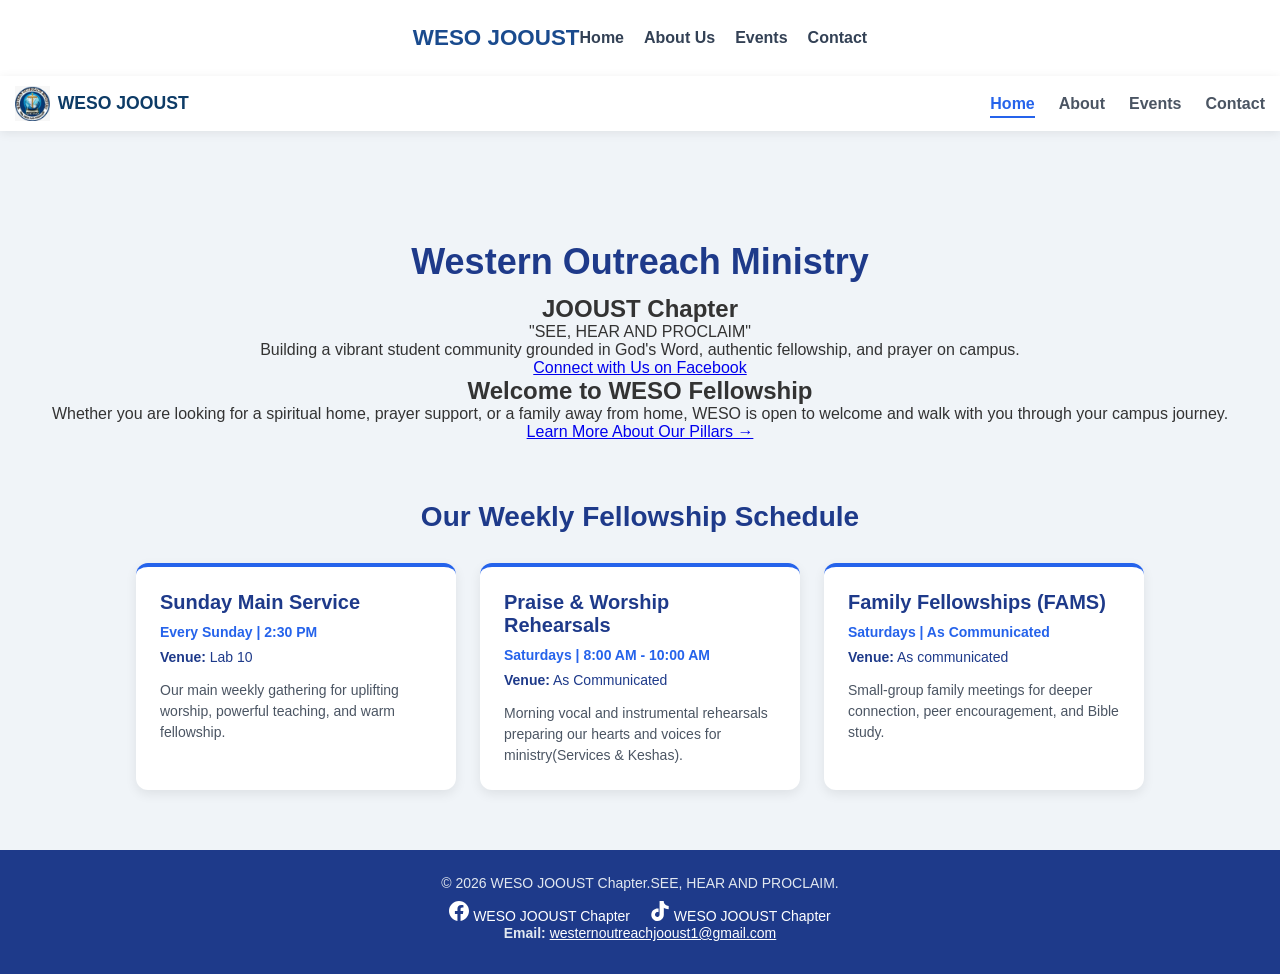
==== index.html @ a295999c "Updated site file" ====
<!DOCTYPE html>
<html lang="en">
<head>
    <header class="main-header">
    <div class="nav-container">
        <a href="index.html" class="logo">WESO JOOUST</a>
        
        <!-- Hamburger Button -->
        <button class="hamburger" id="hamburger-btn" aria-label="Toggle navigation">
            <span class="bar"></span>
            <span class="bar"></span>
            <span class="bar"></span>
        </button>

        <!-- Navigation Links -->
        <ul class="nav-menu" id="nav-menu">
            <li><a href="index.html">Home</a></li>
            <li><a href="about.html" class="active">About Us</a></li>
            <li><a href="events.html">Events</a></li>
            <li><a href="contact.html">Contact</a></li>
        </ul>
    </div>
</header>
    <meta charset="UTF-8">
    <meta name="viewport" content="width=device-width, initial-scale=1.0">
    <title>WESO JOOUST Chapter - Home</title>
    <link rel="stylesheet" href="style.css">
</head>
<body>

    <!-- Navigation Header -->
    <header>
        <div class="logo-container">
            <img src="weso logo.jpeg" alt="WESO Logo" class="header-logo">
            <span class="logo-text">WESO JOOUST</span>
        </div>
        <nav>
            <ul>
                <li><a href="index.html" class="active">Home</a></li>
                <li><a href="about.html">About</a></li>
                <li><a href="events.html">Events</a></li>
                <li><a href="contact.html">Contact</a></li>
            </ul>
        </nav>
    </header>

    <!-- Main Content Area -->
    <main>
        <!-- Hero Welcome Banner -->
        <section class="hero-section">
            <h1>Western Outreach Ministry</h1>
            <h2>JOOUST Chapter</h2>
            <p class="tagline">"SEE, HEAR AND PROCLAIM"</p>
            <p class="hero-description">
                Building a vibrant student community grounded in God's Word, authentic fellowship, and prayer on campus.
            </p>
            <a href="https://facebook.com" target="_blank" class="btn-primary">
                Connect with Us on Facebook
            </a>
        </section>

        <!-- Brief Welcome Teaser Section -->
        <section class="teaser-section">
            <h2>Welcome to WESO Fellowship</h2>
            <p>
                Whether you are looking for a spiritual home, prayer support, or a family away from home, WESO is open to welcome and walk with you through your campus journey.
            </p>
            <a href="about.html" class="btn-secondary">Learn More About Our Pillars &rarr;</a>
        </section>

        <!-- Weekly Programs Overview -->
        <section class="programs-section">
            <h2>Our Weekly Fellowship Schedule</h2>
            <div class="cards-container">
                
                <div class="card">
                    <h3>Sunday Main Service</h3>
                    <p class="time">Every Sunday | 2:30 PM</p>
                    <p class="location"><strong>Venue:</strong> Lab 10</p>
                    <p>Our main weekly gathering for uplifting worship, powerful teaching, and warm fellowship.</p>
                </div>

                <div class="card">
                    <h3>Praise & Worship Rehearsals</h3>
                    <p class="time">Saturdays | 8:00 AM - 10:00 AM</p>
                    <p class="location"><strong>Venue:</strong> As Communicated</p>
                    <p>Morning vocal and instrumental rehearsals preparing our hearts and voices for ministry(Services & Keshas).</p>
                </div>

                <div class="card">
                    <h3>Family Fellowships (FAMS)</h3>
                    <p class="time">Saturdays | As Communicated</p>
                    <p class="location"><strong>Venue:</strong> As communicated</p>
                    <p>Small-group family meetings for deeper connection, peer encouragement, and Bible study.</p>
                </div>

            </div>
        </section>
    </main>

    <!-- Footer Section -->
    <footer>
        <p>&copy; 2026 WESO JOOUST Chapter.SEE, HEAR AND PROCLAIM.</p>
       <!-- Social Media Links Block -->
<!-- Social Media Links Block -->
<div class="social-links">
    <!-- 1. Official Facebook Page -->
    <a href="https://www.facebook.com/profile.php?id=61580980378592" target="_blank" rel="noopener noreferrer" class="social-btn facebook">
        <svg viewBox="0 0 24 24" width="20" height="20" fill="currentColor">
            <path d="M24 12.073c0-6.627-5.373-12-12-12s-12 5.373-12 12c0 5.99 4.388 10.954 10.125 11.854v-8.385H7.078v-3.47h3.047V9.43c0-3.007 1.792-4.669 4.533-4.669 1.312 0 2.686.235 2.686.235v2.953H15.83c-1.491 0-1.956.925-1.956 1.874v2.25h3.328l-.532 3.47h-2.796v8.385C19.612 23.027 24 18.062 24 12.073z"/>
        </svg>
        <span>WESO JOOUST Chapter</span>
    </a>

    <!-- 2. TikTok Channel (Placeholder) -->
    <a href="#" target="_blank" rel="noopener noreferrer" class="social-btn tiktok">
        <svg viewBox="0 0 24 24" width="20" height="20" fill="currentColor">
            <path d="M12.525.02c1.31-.02 2.61-.01 3.91-.02.08 1.53.63 3.09 1.75 4.17 1.12 1.11 2.7 1.62 4.24 1.79v4.03c-1.44-.05-2.89-.35-4.2-.97-.57-.26-1.1-.59-1.62-.93-.01 2.92.01 5.84-.02 8.75-.08 1.4-.54 2.79-1.35 3.94-1.31 1.92-3.58 3.17-5.91 3.21-1.43.08-2.86-.31-4.08-1.03-2.02-1.19-3.44-3.37-3.65-5.71-.02-.5-.03-1-.01-1.49.18-1.9 1.12-3.72 2.58-4.96 1.66-1.44 3.98-2.13 6.15-1.72.02 1.48-.04 2.96-.04 4.44-.99-.32-2.15-.23-3.02.37-.82.56-1.31 1.56-1.27 2.57.01.88.48 1.72 1.21 2.19.82.53 1.89.59 2.75.17.84-.4 1.39-1.23 1.51-2.15.06-1.3.03-2.61.04-3.91.01-4.59.01-9.18.01-13.77z"/>
        </svg>
        <span>WESO JOOUST Chapter</span>
    </a>
</div>
<p>
  <strong>Email:</strong> 
  <a href="mailto:westernoutreachjooust1@gmail.com">westernoutreachjooust1@gmail.com</a>
</p>
    </footer>
<script src="script.js"></script>
</body>
</html>
---- style.css ----
/* ==========================================================================
   1. GLOBAL RESET & BASE STYLES
   ========================================================================== */
* {
    margin: 0;
    padding: 0;
    box-sizing: border-box;
}

body {
    font-family: Arial, sans-serif;
    background-color: #f0f4f8;
    color: #333;
    display: flex;
    flex-direction: column;
    min-height: 100vh;
}

/* ==========================================================================
   2. HEADER & NAVIGATION BAR
   ========================================================================== */
header {
    background-color: #ffffff;
    display: flex;
    justify-content: space-between;
    align-items: center;
    padding: 15px 5%; /* Responsive horizontal padding */
    box-shadow: 0 2px 10px rgba(0, 0, 0, 0.08);
    position: fixed;
    top: 0;
    width: 100%;
    z-index: 1000;
}

.logo-container {
    display: flex;
    align-items: center;
    gap: 15px;
}

.header-logo {
    height: 45px;
    width: auto;
    object-fit: contain;
}

.logo-text {
    font-size: 20px;
    font-weight: bold;
    color: #1e3a8a;
}

nav ul {
    list-style: none;
    display: flex;
    gap: 24px;
}

nav a {
    text-decoration: none;
    color: #4b5563;
    font-weight: 600;
    font-size: 16px;
    transition: color 0.2s ease;
}

nav a:hover {
    color: #2563eb;
}

/* Active Navigation Link */
nav a.active {
    color: #2563eb;
    border-bottom: 2px solid #2563eb;
    padding-bottom: 4px;
}

/* ==========================================================================
   3. HERO & MAIN CONTENT STYLING
   ========================================================================== */
main {
    text-align: center;
    padding-top: 110px; /* Space below fixed header */
    padding-bottom: 60px;
    flex: 1; /* Pushes footer down */
}

.main-graphic-container {
    margin-bottom: 20px;
    display: flex;
    justify-content: center;
}

.main-graphic {
    max-width: 240px;
    width: 100%;
    height: auto;
    border-radius: 50%;
    box-shadow: 0 6px 18px rgba(0, 0, 0, 0.12);
}

h1 {
    color: #1e3a8a;
    font-size: 36px;
    margin-bottom: 12px;
}

main > p {
    color: #4b5563;
    font-size: 18px;
    margin-bottom: 10px;
}

button {
    background-color: #2563eb;
    color: white;
    border: none;
    padding: 12px 28px;
    font-size: 16px;
    border-radius: 6px;
    cursor: pointer;
    font-weight: bold;
    margin-top: 15px;
    transition: background-color 0.2s ease, transform 0.1s ease;
}

button:hover {
    background-color: #1d4ed8;
}

button:active {
    transform: scale(0.98);
}

/* ==========================================================================
   4. WEEKLY PROGRAM CARDS SECTION (HOMEPAGE / EVENTS)
   ========================================================================== */
.programs-section {
    margin-top: 60px;
    padding: 0 20px;
}

.programs-section h2 {
    color: #1e3a8a;
    font-size: 28px;
    margin-bottom: 30px;
}

.cards-container {
    display: flex;
    justify-content: center;
    gap: 24px;
    flex-wrap: wrap;
}

.card {
    background-color: #ffffff;
    border-radius: 12px;
    padding: 24px;
    width: 100%;
    max-width: 320px;
    box-shadow: 0 4px 12px rgba(0, 0, 0, 0.08);
    transition: transform 0.3s ease, box-shadow 0.3s ease;
    text-align: left;
    border-top: 4px solid #2563eb;
}

.card:hover {
    transform: translateY(-8px);
    box-shadow: 0 8px 24px rgba(0, 0, 0, 0.15);
}

.card h3 {
    color: #1e3a8a;
    font-size: 20px;
    margin-bottom: 8px;
}

.card .time {
    color: #2563eb;
    font-weight: bold;
    font-size: 14px;
    margin-bottom: 4px;
}

.card .location {
    color: #1e3a8a;
    font-size: 14px;
    margin-bottom: 12px;
}

.card p {
    color: #4b5563;
    font-size: 14px;
    line-height: 1.5;
}

/* ==========================================================================
   5. ABOUT SECTION STYLING
   ========================================================================== */
.about-section {
    margin: 50px auto 0;
    padding: 40px 24px;
    background-color: #ffffff;
    border-radius: 16px;
    max-width: 1100px;
    width: 92%;
    box-shadow: 0 4px 16px rgba(0, 0, 0, 0.05);
}

.about-content {
    display: flex;
    gap: 40px;
    align-items: center;
    justify-content: space-between;
    text-align: left;
    flex-wrap: wrap; 
}

.about-text {
    flex: 1 1 300px;
}

.about-text h2 {
    color: #1e3a8a;
    font-size: 28px;
    margin-bottom: 16px;
}

.about-text p {
    color: #4b5563;
    font-size: 16px;
    line-height: 1.6;
    margin-bottom: 14px;
}

.pillars-container {
    flex: 1 1 300px;
    display: flex;
    flex-direction: column;
    gap: 16px;
}

.pillar-box {
    background-color: #f0f4f8;
    padding: 16px 20px;
    border-left: 5px solid #2563eb;
    border-radius: 8px;
}

.pillar-box h3 {
    color: #1e3a8a;
    font-size: 18px;
    margin-bottom: 6px;
}

.pillar-box p {
    color: #4b5563;
    font-size: 14px;
    line-height: 1.4;
    margin: 0;
}

/* ==========================================================================
   6. PAGE BANNERS
   ========================================================================== */
.page-banner {
    background-color: #1e3a8a;
    color: #ffffff;
    padding: 40px 20px;
    margin-bottom: 40px;
}

.page-banner h1 {
    color: #ffffff;
    font-size: 32px;
    margin-bottom: 8px;
}

.page-banner p {
    color: #93c5fd;
    font-size: 16px;
}

/* ==========================================================================
   7. GIVING SECTION (Lipa Na M-PESA Card)
   ========================================================================== */
.giving-container {
    padding: 10px 20px 40px;
    display: flex;
    justify-content: center;
}

.giving-card {
    background-color: #ffffff;
    padding: 35px 30px;
    border-radius: 12px;
    box-shadow: 0 4px 16px rgba(0, 0, 0, 0.08);
    border-top: 5px solid #16a34a; /* M-PESA Green Accent */
    max-width: 420px;
    width: 100%;
    text-align: center;
}

.giving-card-title {
    color: #16a34a;
    margin-bottom: 20px;
    font-size: 24px;
}

.paybill-details {
    background-color: #f0fdf4;
    padding: 20px;
    border-radius: 8px;
    border: 1px solid #bbf7d0;
}

.paybill-row {
    margin: 12px 0;
    font-size: 16px;
    color: #1f2937;
    display: flex;
    justify-content: space-between;
    align-items: center;
    gap: 10px;
}

.paybill-badge {
    background-color: #16a34a;
    color: #ffffff;
    font-weight: bold;
    padding: 6px 12px;
    border-radius: 4px;
    font-family: 'Courier New', Courier, monospace;
    font-size: 18px;
    letter-spacing: 1px;
}

.account-name {
    color: #1e3a8a;
    font-weight: bold;
    font-size: 16px;
}

.giving-footer {
    margin-top: 20px;
    font-size: 14px;
    color: #6b7280;
    font-style: italic;
}

/* ==========================================================================
   8. CONNECT & CONTACT FORM STYLING
   ========================================================================== */
.form-section {
    display: flex;
    justify-content: center;
    padding: 0 20px 40px;
}

.contact-form {
    background-color: #ffffff;
    padding: 30px;
    border-radius: 12px;
    width: 100%;
    max-width: 520px;
    box-shadow: 0 4px 16px rgba(0, 0, 0, 0.08);
    text-align: left;
}

.contact-form h2 {
    color: #1e3a8a;
    font-size: 22px;
    margin-bottom: 20px;
}

.contact-form label {
    display: block;
    margin-bottom: 6px;
    color: #374151;
    font-weight: 600;
    font-size: 14px;
}

.contact-form input,
.contact-form textarea {
    width: 100%;
    padding: 10px 14px;
    margin-bottom: 16px;
    border: 1px solid #d1d5db;
    border-radius: 6px;
    font-size: 14px;
    font-family: inherit;
}

.contact-form input:focus,
.contact-form textarea:focus {
    outline: none;
    border-color: #2563eb;
    box-shadow: 0 0 0 3px rgba(37, 99, 235, 0.1);
}

.contact-form button {
    width: 100%;
}

/* ==========================================================================
   9. FOOTER STYLING
   ========================================================================== */
footer {
    background-color: #1e3a8a;
    color: #ffffff;
    text-align: center;
    padding: 25px 20px;
}

footer p {
    color: #e2e8f0;
    font-size: 14px;
    margin-bottom: 8px;
}

.footer-links a,
.social-links a {
    color: #93c5fd;
    text-decoration: none;
    font-size: 14px;
    margin: 0 8px;
    transition: color 0.2s ease;
}

.footer-links a:hover,
.social-links a:hover {
    color: #ffffff;
    text-decoration: underline;
}

.social-links {
    margin-top: 10px;
}

/* ==========================================================================
   10. MEDIA QUERIES FOR MOBILE RESPONSIVENESS
   ========================================================================== */
@media (max-width: 768px) {
    header {
        flex-direction: column;
        gap: 12px;
        padding: 15px;
        position: relative; /* Un-fix top position if menu wraps on small screens */
    }

    main {
        padding-top: 30px; /* Reduces top gap on mobile */
    }

    nav ul {
        gap: 14px;
        flex-wrap: wrap;
        justify-content: center;
    }

    nav a {
        font-size: 14px;
    }

    h1 {
        font-size: 28px;
    }

    .about-section {
        padding: 24px 16px;
    }

    .about-content {
        gap: 24px;
    }

    .paybill-row {
        flex-direction: column;
        gap: 6px;
    }
}
/* Executive Leadership Section Styling */
.leadership-section {
    padding: 50px 20px;
    text-align: center;
    background-color: #f9fafb;
}

.leadership-section h2 {
    font-size: 2rem;
    color: #1e3a8a; /* WESO Blue */
    margin-bottom: 8px;
}

.section-subtitle {
    color: #6b7280;
    margin-bottom: 35px;
    font-size: 1rem;
}

/* 3-Column Responsive Grid */
.leaders-grid {
    display: grid;
    grid-template-columns: repeat(auto-fit, minmax(260px, 1fr));
    gap: 25px;
    max-width: 1200px;
    margin: 0 auto;
}

/* Individual Leader Card */
.leader-card {
    background-color: #ffffff;
    border-radius: 12px;
    padding: 25px 20px;
    box-shadow: 0 4px 12px rgba(0, 0, 0, 0.06);
    border: 1px solid #e5e7eb;
    transition: transform 0.2s ease, box-shadow 0.2s ease;
}

.leader-card:hover {
    transform: translateY(-6px);
    box-shadow: 0 10px 22px rgba(0, 0, 0, 0.12);
}

/* Round Profile Image */
.leader-photo {
    width: 110px;
    height: 110px;
    border-radius: 50%;
    object-fit: cover;
    margin-bottom: 15px;
    border: 3px solid #16a34a; /* WESO Green Accent */
}

.leader-card h3 {
    margin: 8px 0 4px 0;
    font-size: 1.25rem;
    color: #1e3a8a;
}

.leader-role {
    display: inline-block;
    font-size: 0.88rem;
    font-weight: 700;
    color: #16a34a;
    margin-bottom: 12px;
    text-transform: uppercase;
    letter-spacing: 0.5px;
}

.leader-bio {
    font-size: 0.88rem;
    color: #4b5563;
    line-height: 1.5;
}
/* ==========================================================================
   EXECUTIVE LEADERSHIP SECTION (ABOUT.HTML)
   ========================================================================== */

:root {
    --weso-navy: #1a4b8e;       /* Primary Deep Blue */
    --weso-sky: #00a8e8;        /* Sky Blue Accent */
    --weso-gold: #d99b26;       /* Cross Gold Accent */
    --weso-green: #16a34a;      /* Action/Success Green for Giving & Badges */
    --weso-dark-green: #15803d; /* Hover State Green */
    --weso-card-bg: #ffffff;    /* Card White */
    --weso-bg-light: #f4f7fa;   /* Neutral Section Background */
    --weso-text-dark: #333333;  /* Main Body Text */
}

.leadership-section {
    padding: 50px 20px;
    text-align: center;
    background-color: var(--weso-bg-light);
}

.leadership-section h2 {
    font-size: 2rem;
    color: var(--weso-navy);
    margin-bottom: 8px;
}

.section-subtitle {
    color: #64748b;
    margin-bottom: 35px;
    font-size: 1rem;
}

.leaders-grid {
    display: grid;
    grid-template-columns: repeat(auto-fit, minmax(260px, 1fr));
    gap: 25px;
    max-width: 1200px;
    margin: 0 auto;
}

.leader-card {
    background-color: var(--weso-card-bg);
    border-radius: 12px;
    padding: 25px 20px;
    box-shadow: 0 4px 12px rgba(0, 0, 0, 0.06);
    border: 1px solid #e2e8f0;
    transition: transform 0.2s ease, box-shadow 0.2s ease;
}

.leader-card:hover {
    transform: translateY(-6px);
    box-shadow: 0 10px 22px rgba(26, 75, 142, 0.15);
    border-color: var(--weso-sky);
}

.leader-photo {
    width: 110px;
    height: 110px;
    border-radius: 50%;
    object-fit: cover;
    margin-bottom: 15px;
    border: 3px solid var(--weso-navy);
}

.leader-card h3 {
    margin: 8px 0 4px 0;
    font-size: 1.25rem;
    color: var(--weso-navy);
}

.leader-role {
    display: inline-block;
    font-size: 0.88rem;
    font-weight: 700;
    color: var(--weso-sky);
    margin-bottom: 12px;
    text-transform: uppercase;
    letter-spacing: 0.5px;
}

.leader-bio {
    font-size: 0.88rem;
    color: var(--weso-text-dark);
    line-height: 1.5;
}
/* Leader Card Photo & Placeholder Styles */
.leader-photo,
.leader-photo-placeholder {
    width: 120px;
    height: 120px;
    border-radius: 50%;
    margin: 0 auto 12px auto;
    border: 3px solid var(--weso-navy, #1a4b8e);
    box-shadow: 0 4px 8px rgba(0, 0, 0, 0.1);
}

.leader-photo {
    object-fit: cover;
    object-position: center top;
}

.leader-photo-placeholder {
    display: flex;
    align-items: center;
    justify-content: center;
    background-color: #e2e8f0;
    color: #94a3b8;
}

.leader-photo-placeholder svg {
    width: 60px;
    height: 60px;
}
/* Leader Card Text & Role Styling */
.leader-card h3 {
    font-size: 1.1rem;
    font-weight: 700;
    color: var(--weso-navy, #1a4b8e);
    margin: 8px 0 4px 0;
    display: block;
}

.leader-role {
    display: block; /* Ensures the role sits on its own line below the name */
    font-size: 0.9rem;
    font-weight: 600;
    color: var(--weso-gold, #d99b26); /* Stands out in brand gold */
    margin-top: 2px;
}
/* Optimized Grid and Card Dimensions for Rich Descriptions */
.leaders-grid {
    display: grid;
    grid-template-columns: repeat(auto-fit, minmax(280px, 1fr));
    gap: 24px;
    padding: 20px 0;
}

.leader-card {
    background: #ffffff;
    border-radius: 12px;
    padding: 28px 22px;
    text-align: center;
    box-shadow: 0 4px 14px rgba(0, 0, 0, 0.06);
    border: 1px solid #e2e8f0;
    transition: transform 0.25s ease, box-shadow 0.25s ease;
    display: flex;
    flex-direction: column;
    align-items: center;
}

.leader-card:hover {
    transform: translateY(-5px);
    box-shadow: 0 10px 24px rgba(26, 75, 142, 0.14);
}

.leader-desc {
    font-size: 0.9rem;
    line-height: 1.6;
    color: #475569;
    text-align: justify; /* Keeps text alignment clean across both margins */
    hyphens: auto;
    margin-top: 8px;
}
/* Hamburger Icon Base Styles (Hidden on Desktop) */
.hamburger {
    display: none;
    background: none;
    border: none;
    cursor: pointer;
    flex-direction: column;
    gap: 5px;
    padding: 4px;
}

.hamburger .bar {
    width: 25px;
    height: 3px;
    background-color: var(--weso-navy, #1a4b8e);
    border-radius: 2px;
    transition: all 0.3s ease-in-out;
}

/* Mobile Media Query (Screens smaller than 768px) */
@media (max-width: 768px) {
    .hamburger {
        display: flex; /* Show hamburger button on mobile */
    }

    .nav-menu {
        position: fixed;
        left: -100%; /* Hide menu off-screen by default */
        top: 60px;
        flex-direction: column;
        background-color: #ffffff;
        width: 100%;
        text-align: center;
        transition: 0.3s ease;
        box-shadow: 0 10px 15px rgba(0, 0, 0, 0.1);
        padding: 20px 0;
    }

    /* Active Mobile Menu State */
    .nav-menu.active {
        left: 0; /* Slide in from left */
    }

    /* Transform Hamburger Lines into an 'X' when Open */
    .hamburger.active .bar:nth-child(1) {
        transform: translateY(8px) rotate(45deg);
    }
    .hamburger.active .bar:nth-child(2) {
        opacity: 0;
    }
    .hamburger.active .bar:nth-child(3) {
        transform: translateY(-8px) rotate(-45deg);
    }
}
/* Navigation Bar Layout */
.main-header {
    background-color: #ffffff;
    box-shadow: 0 2px 8px rgba(0, 0, 0, 0.1);
    position: sticky;
    top: 0;
    z-index: 1000;
}

.nav-container {
    max-width: 1200px;
    margin: 0 auto;
    padding: 15px 20px;
    display: flex;
    justify-content: space-between; /* Keeps Logo on Left, Menu/Hamburger on Right */
    align-items: center;
}

.logo {
    font-size: 1.4rem;
    font-weight: 800;
    color: #1a4b8e;
    text-decoration: none;
}

.nav-menu {
    display: flex;
    list-style: none;
    gap: 20px;
    margin: 0;
    padding: 0;
}

.nav-menu a {
    text-decoration: none;
    color: #334155;
    font-weight: 600;
    transition: color 0.2s ease;
}

.nav-menu a:hover {
    color: #d99b26;
}

/* Hamburger Icon (Desktop: Hidden) */
.hamburger {
    display: none;
    background: transparent;
    border: none;
    cursor: pointer;
    flex-direction: column;
    gap: 5px;
    padding: 4px;
    z-index: 1001;
}

.hamburger .bar {
    width: 25px;
    height: 3px;
    background-color: #1a4b8e;
    border-radius: 2px;
    transition: all 0.3s ease-in-out;
}

/* Mobile Screens (768px and below) */
@media (max-width: 768px) {
    .hamburger {
        display: flex; /* Appears on far right */
    }

    .nav-menu {
        position: fixed;
        left: -100%; /* Hidden offscreen to the left */
        top: 60px;
        flex-direction: column;
        background-color: #ffffff;
        width: 100%;
        text-align: center;
        padding: 30px 0;
        transition: left 0.3s ease-in-out;
        box-shadow: 0 10px 15px rgba(0, 0, 0, 0.1);
    }

    /* Active Mobile Drawer State */
    .nav-menu.active {
        left: 0; /* Slides smoothly into view */
    }

    /* Transform 3 Lines into an 'X' Close Button */
    .hamburger.active .bar:nth-child(1) {
        transform: translateY(8px) rotate(45deg);
    }
    .hamburger.active .bar:nth-child(2) {
        opacity: 0;
    }
    .hamburger.active .bar:nth-child(3) {
        transform: translateY(-8px) rotate(-45deg);
    }
}
/* =========================================================
   HEADER & MOBILE NAVIGATION OVERRIDE
   ========================================================= */
header {
    display: flex !important;
    justify-content: space-between !important;
    align-items: center !important;
    width: 100% !important;
    padding: 10px 15px !important; /* Fixed padding so it fills full screen width */
    background-color: #ffffff !important;
    position: relative !important;
    box-sizing: border-box !important;
    z-index: 1000 !important;
}

/* Left-aligned Logo Block */
header .logo-container {
    display: flex !important;
    align-items: center !important;
    gap: 8px !important;
    margin: 0 !important;
}

header .header-logo {
    height: 35px !important;
    width: auto !important;
}

header .logo-text {
    font-size: 1.1rem !important;
    font-weight: bold !important;
    color: #0d3b66 !important;
}

/* Pushed to the ABSOLUTE FAR RIGHT */
header .menu-toggle {
    display: block !important;
    margin-left: auto !important; /* Pushes button to right border */
    background: transparent !important;
    border: none !important;
    font-size: 1.8rem !important;
    color: #0d3b66 !important;
    cursor: pointer !important;
    padding: 0 !important;
}

/* Mobile Dropdown Menu (Sits directly UNDER the header bar) */
@media (max-width: 768px) {
    header nav {
        display: none;
        position: absolute !important;
        top: 100% !important; /* Drops below the header bar */
        left: 0 !important;
        width: 100% !important;
        background-color: #ffffff !important;
        box-shadow: 0 4px 10px rgba(0, 0, 0, 0.15) !important;
        z-index: 999 !important;
    }

    header nav.active {
        display: block !important;
    }

    header nav ul {
        display: flex !important;
        flex-direction: column !important;
        padding: 1rem 0 !important;
        margin: 0 !important;
        list-style: none !important;
        text-align: center !important;
    }

    header nav ul li {
        padding: 0.6rem 0 !important;
    }

    header nav ul li a {
        color: #0d3b66 !important;
        text-decoration: none !important;
        font-weight: bold !important;
    }
}

/* =========================================================
   2. FOOTER EMAIL LINK VISIBILITY FIX
   ========================================================= */
footer a, 
.main-footer a,
.footer-col a {
    color: #ffffff !important; /* Force crisp white text over dark/blue backgrounds */
    text-decoration: underline;
    transition: color 0.3s ease;
}

footer a:hover, 
.main-footer a:hover {
    color: #f4d03f !important; /* Elegant gold accent highlight on hover/tap */
}
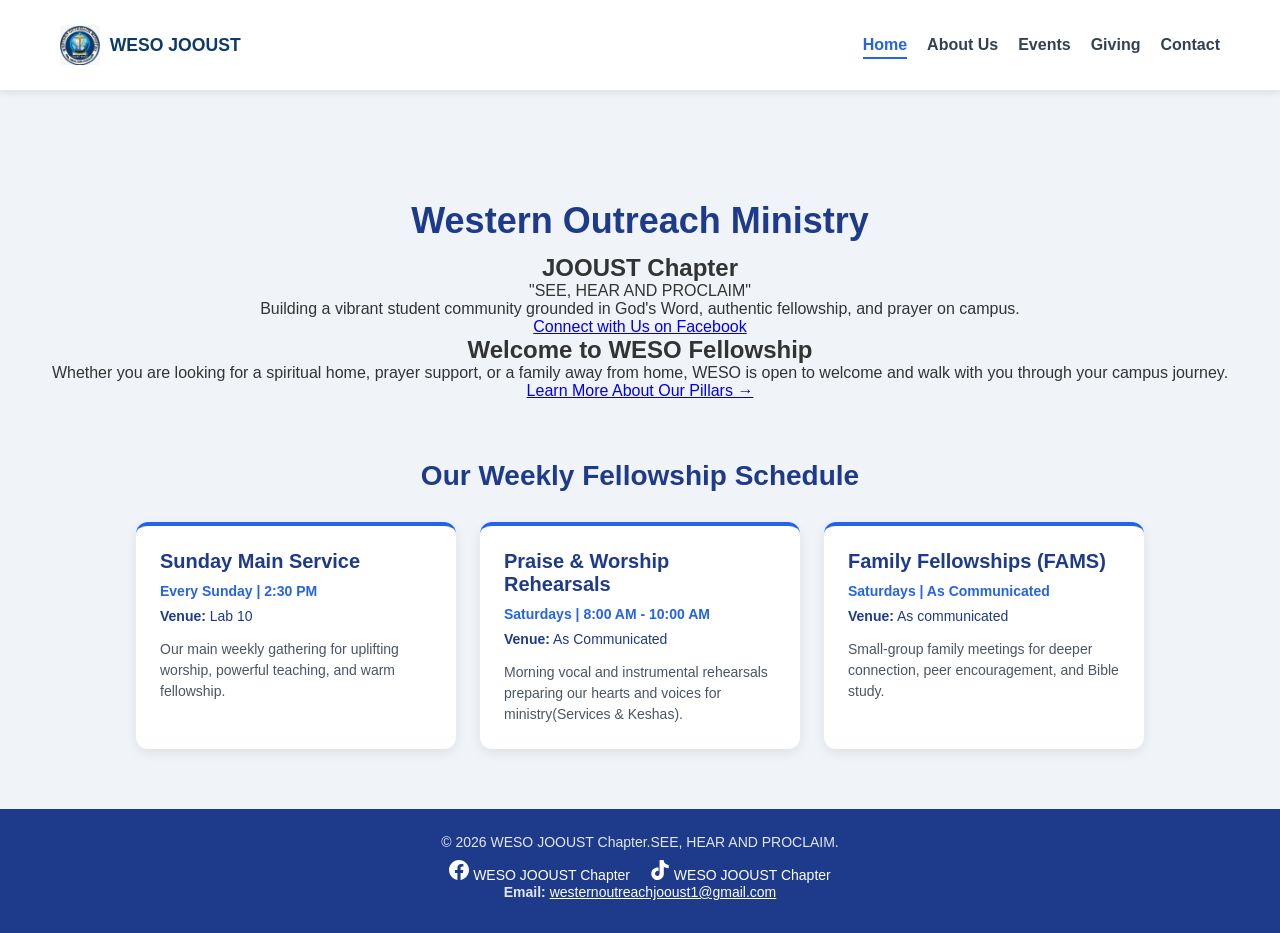
==== commit 4d01f01f: "Standardize headers, integrate image logo, add JS menu script, and add Patron to leadership" ====
--- a/index.html
+++ b/index.html
@@ -1,49 +1,37 @@
 <!DOCTYPE html>
 <html lang="en">
 <head>
-    <header class="main-header">
-    <div class="nav-container">
-        <a href="index.html" class="logo">WESO JOOUST</a>
-        
-        <!-- Hamburger Button -->
-        <button class="hamburger" id="hamburger-btn" aria-label="Toggle navigation">
-            <span class="bar"></span>
-            <span class="bar"></span>
-            <span class="bar"></span>
-        </button>
-
-        <!-- Navigation Links -->
-        <ul class="nav-menu" id="nav-menu">
-            <li><a href="index.html">Home</a></li>
-            <li><a href="about.html" class="active">About Us</a></li>
-            <li><a href="events.html">Events</a></li>
-            <li><a href="contact.html">Contact</a></li>
-        </ul>
-    </div>
-</header>
     <meta charset="UTF-8">
     <meta name="viewport" content="width=device-width, initial-scale=1.0">
     <title>WESO JOOUST Chapter - Home</title>
     <link rel="stylesheet" href="style.css">
 </head>
 <body>
+    <header class="main-header">
+        <div class="nav-container">
+            <!-- Updated Logo with Image + Text -->
+<a href="index.html" class="logo">
+    <img src="weso logo.jpeg" alt="WESO Logo" class="logo-img">
+    <span class="logo-text">WESO JOOUST</span>
+</a>
+            
+            <!-- Hamburger Button -->
+            <button class="hamburger" id="hamburger-btn" aria-label="Toggle navigation">
+                <span class="bar"></span>
+                <span class="bar"></span>
+                <span class="bar"></span>
+            </button>
 
-    <!-- Navigation Header -->
-    <header>
-        <div class="logo-container">
-            <img src="weso logo.jpeg" alt="WESO Logo" class="header-logo">
-            <span class="logo-text">WESO JOOUST</span>
-        </div>
-        <nav>
-            <ul>
+            <!-- Navigation Links -->
+            <ul class="nav-menu" id="nav-menu">
                 <li><a href="index.html" class="active">Home</a></li>
-                <li><a href="about.html">About</a></li>
+                <li><a href="about.html">About Us</a></li>
                 <li><a href="events.html">Events</a></li>
+                <li><a href="giving.html">Giving</a></li>
                 <li><a href="contact.html">Contact</a></li>
             </ul>
-        </nav>
+        </div>
     </header>
-
     <!-- Main Content Area -->
     <main>
         <!-- Hero Welcome Banner -->
--- a/style.css
+++ b/style.css
@@ -19,44 +19,66 @@
 /* ==========================================================================
    2. HEADER & NAVIGATION BAR
    ========================================================================== */
-header {
+.main-header {
     background-color: #ffffff;
     display: flex;
     justify-content: space-between;
     align-items: center;
-    padding: 15px 5%; /* Responsive horizontal padding */
+    padding: 15px 5%;
     box-shadow: 0 2px 10px rgba(0, 0, 0, 0.08);
     position: fixed;
     top: 0;
+    left: 0;
     width: 100%;
     z-index: 1000;
 }
 
-.logo-container {
-    display: flex;
+.nav-container {
+    display: flex;
+    justify-content: space-between;
     align-items: center;
-    gap: 15px;
-}
-
-.header-logo {
-    height: 45px;
-    width: auto;
-    object-fit: contain;
-}
-
-.logo-text {
+    width: 100%;
+}
+
+.logo {
     font-size: 20px;
     font-weight: bold;
     color: #1e3a8a;
-}
-
-nav ul {
+    text-decoration: none;
+}
+/* Logo container styling */
+.logo {
+    display: flex;
+    align-items: center;
+    gap: 10px;
+    text-decoration: none;
+    font-weight: 700;
+    font-size: 1.25rem;
+    color: #1f2937;
+}
+
+/* Logo image sizing */
+.logo-img {
+    height: 40px;          /* Adjust height to fit header */
+    width: auto;           /* Maintain natural aspect ratio */
+    object-fit: contain;
+    border-radius: 4px;    /* Optional: slightly rounded corners */
+}
+
+/* Optional: style for text next to logo */
+.logo-text {
+    font-weight: bold;
+    font-size: 1.2rem;
+}
+.nav-menu {
     list-style: none;
     display: flex;
     gap: 24px;
-}
-
-nav a {
+    margin: 0;
+    padding: 0;
+}
+
+.nav-menu a {
     text-decoration: none;
     color: #4b5563;
     font-weight: 600;
@@ -64,17 +86,39 @@
     transition: color 0.2s ease;
 }
 
-nav a:hover {
+.nav-menu a:hover {
     color: #2563eb;
 }
 
 /* Active Navigation Link */
-nav a.active {
+.nav-menu a.active {
     color: #2563eb;
     border-bottom: 2px solid #2563eb;
     padding-bottom: 4px;
 }
 
+/* Hamburger Toggle Button (Hidden on Desktop) */
+.hamburger {
+    display: none;
+    flex-direction: column;
+    justify-content: space-between;
+    width: 28px;
+    height: 20px;
+    background: transparent;
+    border: none;
+    cursor: pointer;
+    padding: 0;
+    z-index: 1001;
+}
+
+.hamburger .bar {
+    width: 100%;
+    height: 3px;
+    background-color: #1e3a8a;
+    border-radius: 2px;
+    transition: all 0.3s ease;
+    display: block;
+}
 /* ==========================================================================
    3. HERO & MAIN CONTENT STYLING
    ========================================================================== */
@@ -443,25 +487,55 @@
    10. MEDIA QUERIES FOR MOBILE RESPONSIVENESS
    ========================================================================== */
 @media (max-width: 768px) {
-    header {
+    .main-header {
+        justify-content: space-between;
+        padding: 12px 20px;
+    }
+
+    /* Show the 3-line Hamburger Button on mobile */
+    .hamburger {
+        display: flex;
+    }
+
+    /* Mobile Menu Drawer - Dropdown anchored to Top Right */
+    .nav-menu {
+        position: absolute;
+        top: 100%;
+        right: 20px;
+        width: 220px;
+        background-color: #ffffff;
         flex-direction: column;
-        gap: 12px;
-        padding: 15px;
-        position: relative; /* Un-fix top position if menu wraps on small screens */
+        gap: 0;
+        border-radius: 8px;
+        box-shadow: 0 8px 20px rgba(0, 0, 0, 0.15);
+        border: 1px solid #e5e7eb;
+        display: none; /* Hidden until toggled */
+        padding: 10px 0;
+        overflow: hidden;
+    }
+
+    /* Revealed state when toggled via JS */
+    .nav-menu.active {
+        display: flex;
+    }
+
+    .nav-menu li {
+        width: 100%;
+    }
+
+    .nav-menu a {
+        display: block;
+        padding: 12px 20px;
+        font-size: 15px;
+        width: 100%;
+    }
+
+    .nav-menu a:hover {
+        background-color: #f0f4f8;
     }
 
     main {
-        padding-top: 30px; /* Reduces top gap on mobile */
-    }
-
-    nav ul {
-        gap: 14px;
-        flex-wrap: wrap;
-        justify-content: center;
-    }
-
-    nav a {
-        font-size: 14px;
+        padding-top: 90px;
     }
 
     h1 {
@@ -480,6 +554,7 @@
         flex-direction: column;
         gap: 6px;
     }
+}
 }
 /* Executive Leadership Section Styling */
 .leadership-section {
